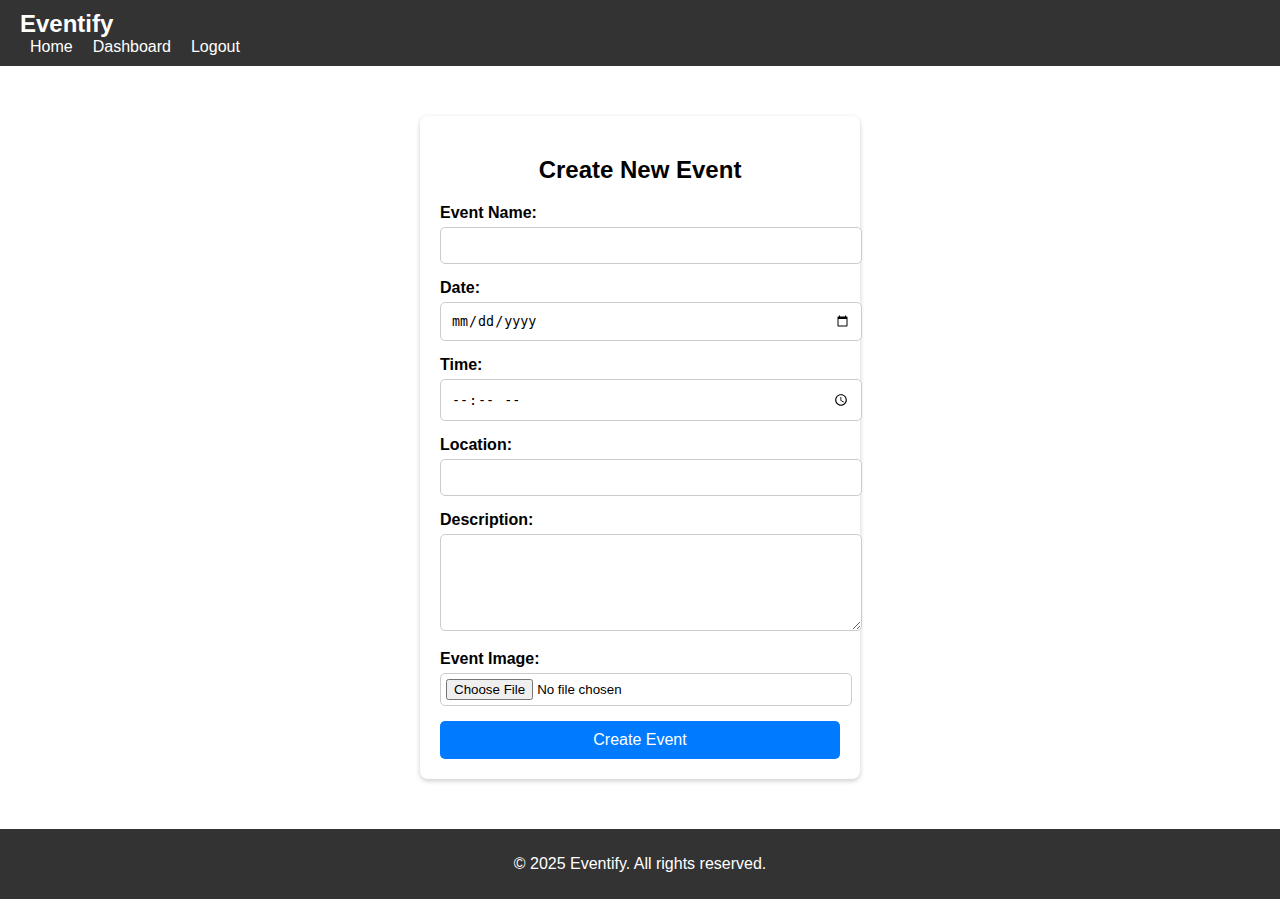
==== create-event.html @ 3eff2280 "Add files via upload" ====
<!DOCTYPE html>
<html lang="en">
<head>
  <meta charset="UTF-8">
  <meta name="viewport" content="width=device-width, initial-scale=1.0">
  <title>Create Event - Eventify</title>
  <link rel="stylesheet" href="styles.css">
</head>
<body>
  <header>
    <nav>
      <div class="logo">Eventify</div>
      <ul>
        <li><a href="index.html">Home</a></li>
        <li><a href="dashboard.html">Dashboard</a></li>
        <li><a href="login.html">Logout</a></li>
      </ul>
    </nav>
  </header>

  <section class="form-container">
    <h2>Create New Event</h2>
    <form action="event-success.html" method="post">
      <label for="event-name">Event Name:</label>
      <input type="text" id="event-name" name="event-name" required>

      <label for="event-date">Date:</label>
      <input type="date" id="event-date" name="event-date" required>

      <label for="event-time">Time:</label>
      <input type="time" id="event-time" name="event-time" required>

      <label for="event-location">Location:</label>
      <input type="text" id="event-location" name="event-location" required>

      <label for="event-description">Description:</label>
      <textarea id="event-description" name="event-description" rows="5" required></textarea>

      <label for="event-image">Event Image:</label>
      <input type="file" id="event-image" name="event-image" accept="image/*">

      <button type="submit" class="btn">Create Event</button>
    </form>
  </section>

  <footer>
    <p>&copy; 2025 Eventify. All rights reserved.</p>
  </footer>
</body>
</html>
---- styles.css ----
/* General Styles */
body {
  font-family: Arial, sans-serif;
  margin: 0;
  padding: 0;
  box-sizing: border-box;
}

header {
  background-color: #333;
  color: #fff;
  padding: 10px 20px;
  display: flex;
  justify-content: space-between;
  align-items: center;
}

header .logo {
  font-size: 24px;
  font-weight: bold;
}

header ul {
  list-style: none;
  display: flex;
  margin: 0;
  padding: 0;
}

header ul li {
  margin: 0 10px;
}

header ul li a {
  color: #fff;
  text-decoration: none;
}

.hero {
  background-color: #007bff;
  color: #fff;
  text-align: center;
  padding: 50px 20px;
}

.hero .btn {
  background-color: #fff;
  color: #007bff;
  padding: 10px 20px;
  text-decoration: none;
  border-radius: 5px;
  font-weight: bold;
}

.hero .btn:hover {
  background-color: #0056b3;
  color: #fff;
}

.event-highlights {
  padding: 20px;
  background-color: #f4f4f4;
}

.event-highlights h2 {
  text-align: center;
  margin-bottom: 20px;
}

.events {
  display: flex;
  justify-content: center;
  gap: 20px;
}

.event-card {
  background: #fff;
  padding: 15px;
  border-radius: 5px;
  box-shadow: 0 2px 5px rgba(0, 0, 0, 0.2);
  text-align: center;
}

.event-card h3 {
  margin: 0 0 10px;
}

.event-card p {
  margin: 5px 0;
}

.event-card .btn {
  display: inline-block;
  background-color: #007bff;
  color: #fff;
  padding: 8px 15px;
  text-decoration: none;
  border-radius: 5px;
  font-weight: bold;
}

.event-card .btn:hover {
  background-color: #0056b3;
}

footer {
  text-align: center;
  background: #333;
  color: #fff;
  padding: 10px;
}
/* Event Details Page */
.event-details {
  display: flex;
  flex-wrap: wrap;
  justify-content: center;
  align-items: center;
  padding: 20px;
  background-color: #f9f9f9;
}

.event-info {
  max-width: 500px;
  padding: 20px;
}

.event-info h1 {
  font-size: 28px;
  margin-bottom: 15px;
}

.event-info p {
  margin: 10px 0;
  line-height: 1.6;
}

.event-info .btn {
  display: inline-block;
  background-color: #007bff;
  color: #fff;
  padding: 10px 20px;
  text-decoration: none;
  border-radius: 5px;
  font-weight: bold;
  margin-top: 10px;
}

.event-info .btn:hover {
  background-color: #0056b3;
}

.event-image {
  max-width: 400px;
  text-align: center;
}

.event-image img {
  width: 100%;
  border-radius: 5px;
  box-shadow: 0 2px 5px rgba(0, 0, 0, 0.2);
}
/* register page  Styles */
.form-container {
  max-width: 400px;
  margin: 50px auto;
  background: #fff;
  padding: 20px;
  border-radius: 8px;
  box-shadow: 0 2px 5px rgba(0, 0, 0, 0.2);
}

.form-container h2 {
  text-align: center;
  margin-bottom: 20px;
}

.form-container label {
  display: block;
  margin-bottom: 5px;
  font-weight: bold;
}

.form-container input {
  width: 100%;
  padding: 10px;
  margin-bottom: 15px;
  border: 1px solid #ccc;
  border-radius: 5px;
}

.form-container button {
  width: 100%;
  padding: 10px;
  background-color: #007bff;
  color: #fff;
  border: none;
  border-radius: 5px;
  font-size: 16px;
  cursor: pointer;
}

.form-container button:hover {
  background-color: #0056b3;
}

/* log in page */
/* Form Styles */
.form-container {
  max-width: 400px;
  margin: 50px auto;
  background: #fff;
  padding: 20px;
  border-radius: 8px;
  box-shadow: 0 2px 5px rgba(0, 0, 0, 0.2);
}

.form-container h2 {
  text-align: center;
  margin-bottom: 20px;
}

.form-container label {
  display: block;
  margin-bottom: 5px;
  font-weight: bold;
}

.form-container input {
  width: 100%;
  padding: 10px;
  margin-bottom: 15px;
  border: 1px solid #ccc;
  border-radius: 5px;
}
/* event creation page */

.form-container button {
  width: 100%;
  padding: 10px;
  background-color: #007bff;
  color: #fff;
  border: none;
  border-radius: 5px;
  font-size: 16px;
  cursor: pointer;
}

.form-container button:hover {
  background-color: #0056b3;
}

.form-container p {
  text-align: center;
  margin-top: 10px;
}

.form-container a {
  color: #007bff;
  text-decoration: none;
}

.form-container a:hover {
  text-decoration: underline;
}

/* Textarea Style */
textarea {
  width: 100%;
  padding: 10px;
  margin-bottom: 15px;
  border: 1px solid #ccc;
  border-radius: 5px;
  font-family: Arial, sans-serif;
  resize: vertical;
}

/* File Input Style */
input[type="file"] {
  border: 1px solid #ccc;
  padding: 5px;
  border-radius: 5px;
  margin-bottom: 15px;
}

/*  dashboard page */

/* Dashboard Container */
.dashboard-container {
  padding: 20px;
  max-width: 1200px;
  margin: 0 auto;
}

/* Grid Layout for Dashboard */
.dashboard-grid {
  display: grid;
  grid-template-columns: repeat(auto-fit, minmax(300px, 1fr));
  gap: 20px;
}

/* Dashboard Card */
.dashboard-card {
  background: #fff;
  border-radius: 8px;
  padding: 20px;
  box-shadow: 0 2px 5px rgba(0, 0, 0, 0.1);
}

.dashboard-card h2 {
  margin-bottom: 15px;
}

.dashboard-card ul {
  list-style: none;
  padding: 0;
  margin: 0;
}

.dashboard-card ul li {
  margin-bottom: 10px;
}

.dashboard-card a {
  color: #007bff;
  text-decoration: none;
}

.dashboard-card a:hover {
  text-decoration: underline;
}

/* Dashboard Create Event Button */
.dashboard-card .btn {
  display: inline-block;
  margin-top: 10px;
  background-color: #007bff;
  color: white;
  padding: 10px 15px;
  text-decoration: none;
  border-radius: 5px;
}

.dashboard-card .btn:hover {
  background-color: #0056b3;
}






/* Specific Styling for index.html */
body.index-page {
  background: linear-gradient(to bottom right, #8e44ad, #3498db); /* Purple to Blue Gradient */
  color: #ffffff; /* White text for contrast */
  font-family: Arial, sans-serif;
  margin: 0;
  padding: 0;
  background-attachment: fixed; /* Keeps the background static while scrolling */
  background-size: cover;
}

/* Hero Section for index.html */
body.index-page .hero {
  text-align: center;
  padding: 100px 20px;
  background: rgba(255, 255, 255, 0.2); /* Semi-transparent overlay */
  border-radius: 15px;
  margin: 20px auto;
  max-width: 900px;
  box-shadow: 0 6px 12px rgba(0, 0, 0, 0.2);
}

body.index-page .hero h1 {
  font-size: 3.5rem;
  margin-bottom: 20px;
}

body.index-page .hero p {
  font-size: 1.5rem;
  margin-bottom: 30px;
}

body.index-page .hero .btn {
  background-color: #ffd700; /* Gold Button */
  color: #000000;
  padding: 12px 30px;
  font-size: 1.1rem;
  font-weight: bold;
  border-radius: 8px;
  text-decoration: none;
  transition: background-color 0.3s, transform 0.3s;
}

body.index-page .hero .btn:hover {
  background-color: #ffc107; /* Lighter Gold */
  transform: scale(1.1); /* Slight zoom effect */
}







/* Features Section for index.html */
body.index-page .features {
  text-align: center;
  padding: 50px 20px;
  margin: 20px auto;
  background: rgba(255, 255, 255, 0.15); /* Light overlay for features */
  border-radius: 15px;
  max-width: 1000px;
  box-shadow: 0 6px 12px rgba(0, 0, 0, 0.2);
}

body.index-page .features h2 {
  font-size: 2.5rem;
  margin-bottom: 30px;
}

body.index-page .feature-card {
  background: rgba(255, 255, 255, 0.25); /* Light Transparent Card Background */
  padding: 25px;
  border-radius: 15px;
  box-shadow: 0 4px 8px rgba(0, 0, 0, 0.2);
  transition: transform 0.3s;
}

body.index-page .feature-card:hover {
  transform: scale(1.05); /* Smooth zoom effect on hover */
}

body.index-page .feature-card h3 {
  margin-bottom: 15px;
}

body.index-page .feature-card p {
  font-size: 1rem;
}
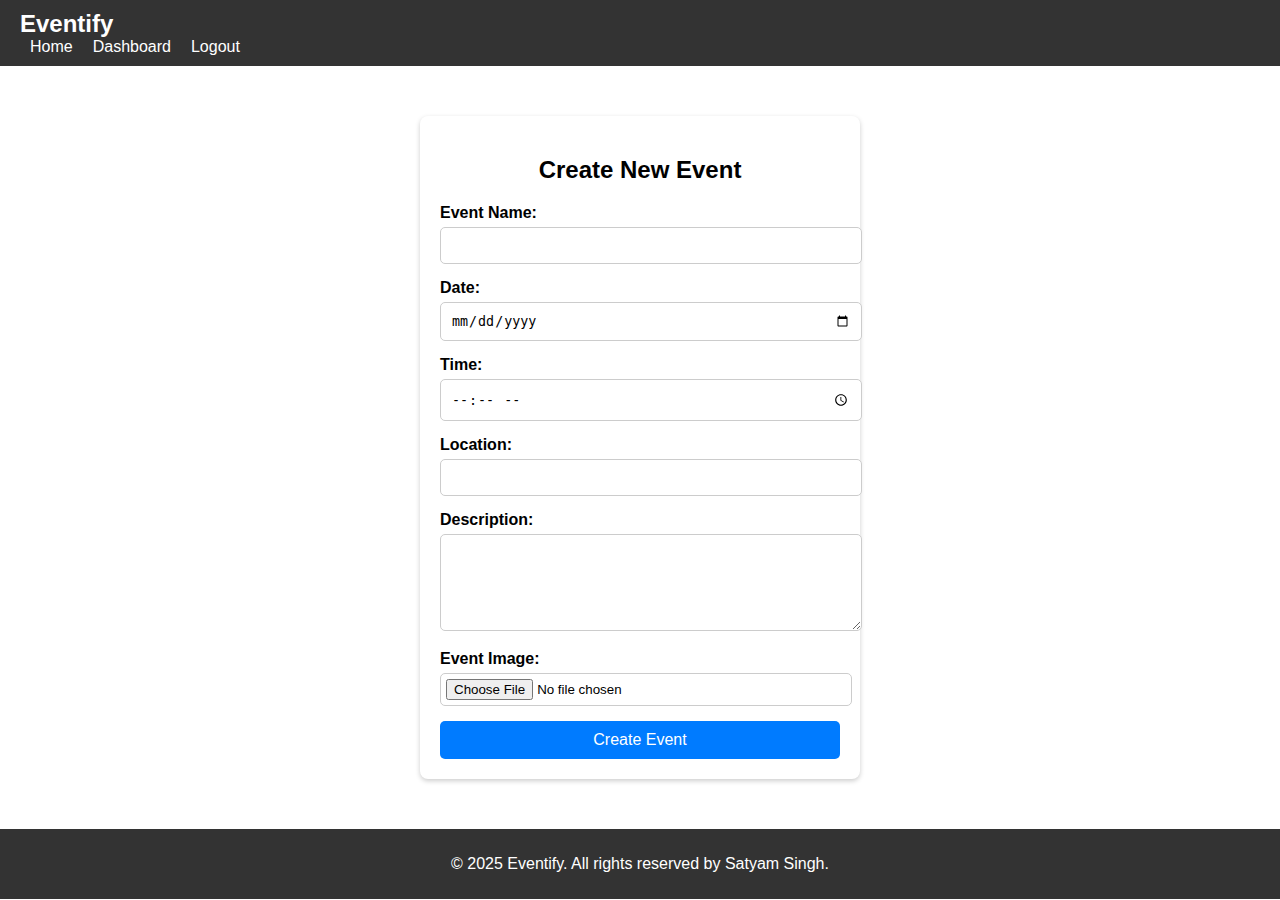
==== commit 49fb97c2: "Update create-event.html" ====
--- a/create-event.html
+++ b/create-event.html
@@ -44,7 +44,7 @@
   </section>
 
   <footer>
-    <p>&copy; 2025 Eventify. All rights reserved.</p>
+    <p>&copy; 2025 Eventify. All rights reserved by Satyam Singh.</p>
   </footer>
 </body>
 </html>
